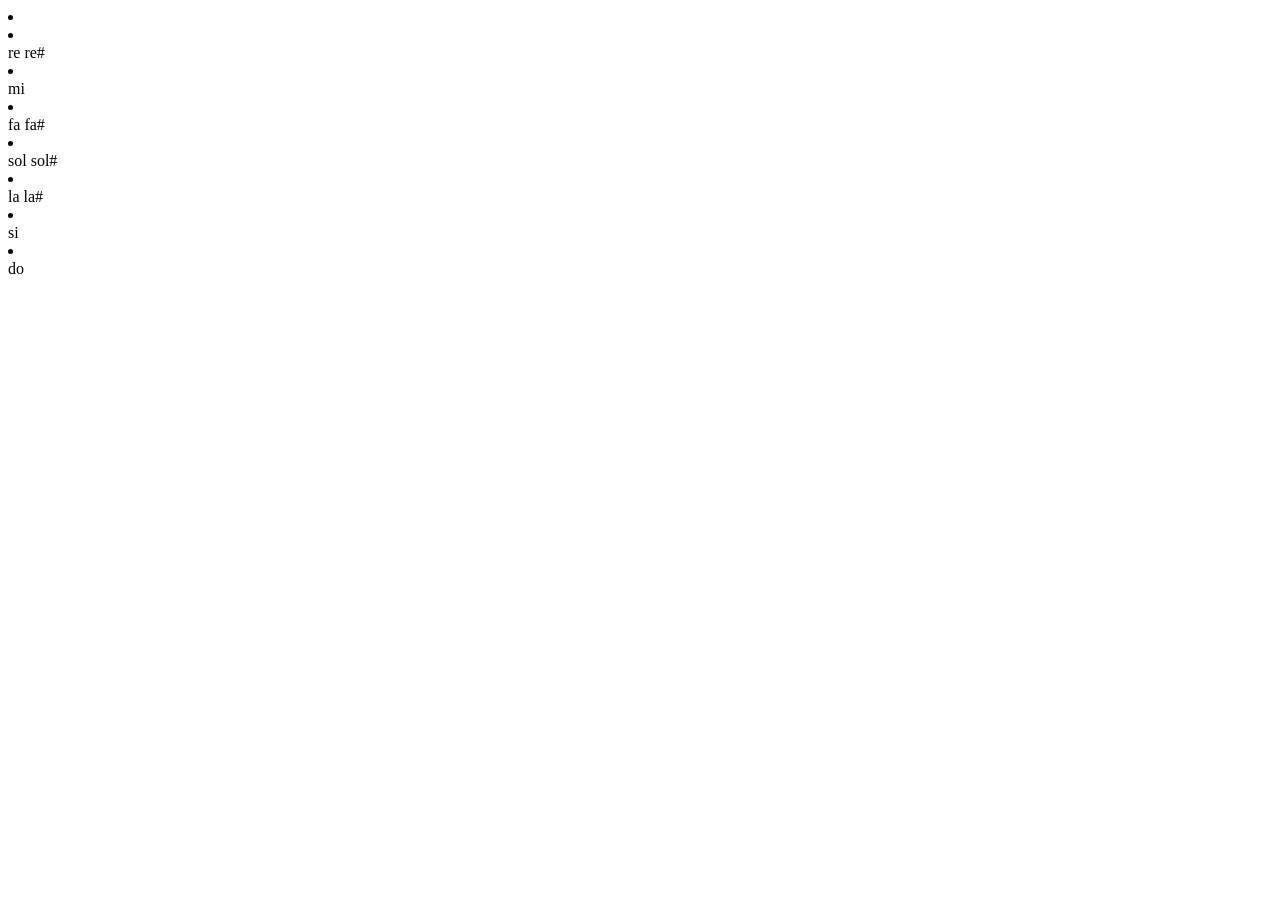
==== Piano/index.html @ 94d41370 "desenvolvendo o layout do piano parte 01" ====
<!DOCTYPE html>
<html lang="en">
<head>
    <meta charset="UTF-8">
    <meta name="viewport" content="width=device-width, initial-scale=1.0">
    <title>Piano Mini</title>
</head>

<!-- data-key -- data-note -->
<body>
    <div id="piano">
        <div id="container">
            <li>
                <div class="white-key" data-key="" data-note="do"></div>
                <div class="white-key" data-key="" data-note="do"></div>
            </li>
            <li>
                <div class="white-key" data-key="" data-note="do"></div>
                re re#
            </li>
            <li>
                <div class="white-key" data-key="" data-note="do"></div>
                mi
            </li>
            <li>
                <div class="white-key" data-key="" data-note="do"></div>
                fa fa#
            </li>
            <li>
                <div class="white-key" data-key="" data-note="do"></div>
                sol sol#
            </li>
            <li>
                <div class="white-key" data-key="" data-note="do"></div>
                la la#
            </li>
            <li>
                <div class="white-key" data-key="" data-note="do"></div>
                si
            </li>
            <li>
                <div class="white-key" data-key="" data-note="do"></div>
                do
            </li>
        </div>
    </div>
</body>
</html>
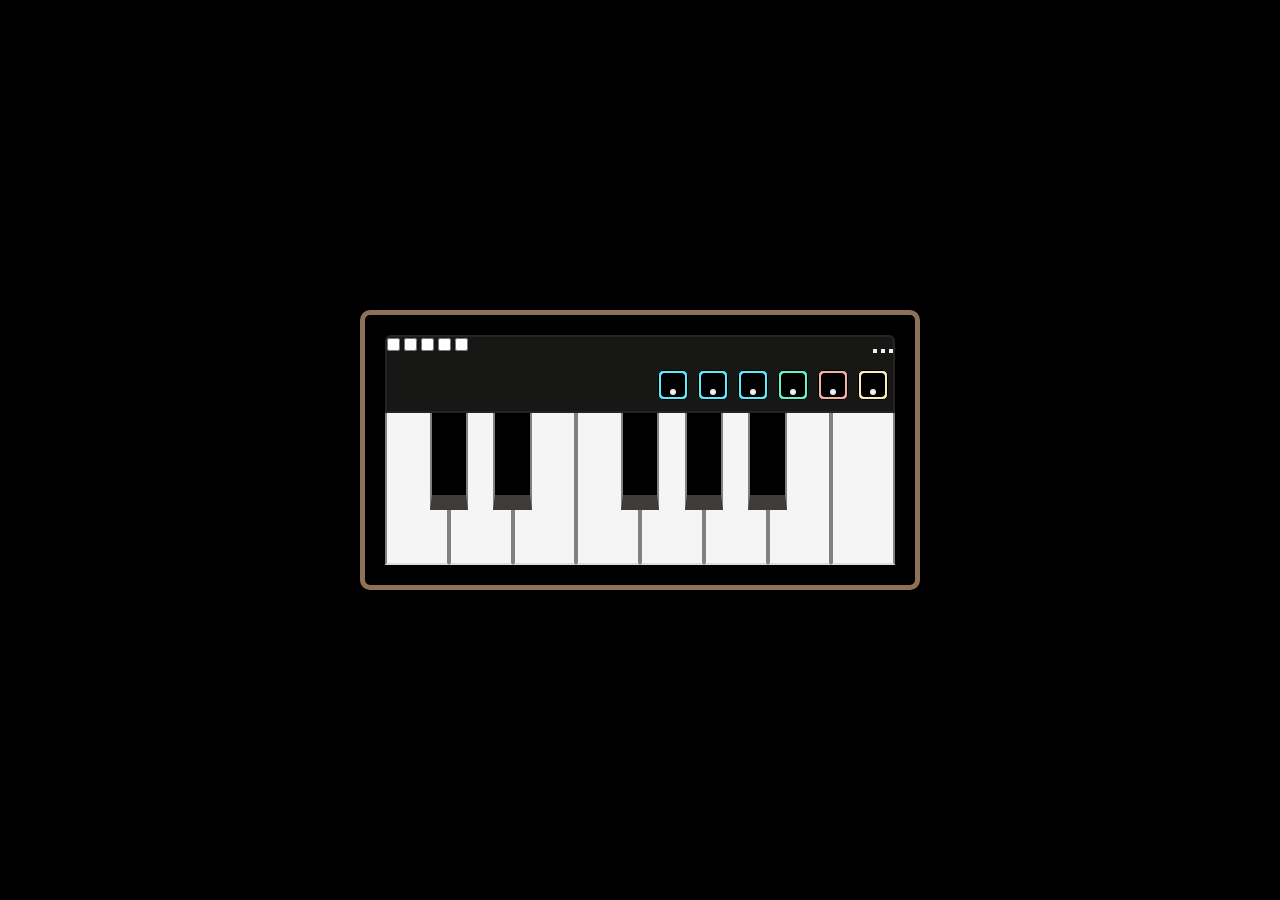
==== commit b6a7937e: "desenvolvendo o design do projeto parte 2 refinamento" ====
--- a/Piano/index.html
+++ b/Piano/index.html
@@ -4,45 +4,79 @@
     <meta charset="UTF-8">
     <meta name="viewport" content="width=device-width, initial-scale=1.0">
     <title>Piano Mini</title>
+    <link rel="stylesheet" href="css/style.css">
 </head>
 
 <!-- data-key -- data-note -->
 <body>
     <div id="piano">
-        <div id="container">
+        <div class="controlers">
+            <div class="control-left">
+                <input type="checkbox" name="grave" id="">
+                <input type="checkbox" name="grave" id="">
+                <input type="checkbox" name="grave" id="">
+                <input type="checkbox" name="grave" id="">
+                <input type="checkbox" name="grave" id=""> 
+            </div>
+            <div class="control-right">
+                <div>
+                    <button></button>
+                    <button></button>
+                    <button></button>
+                </div>
+                <div>
+                    <button class="btn-control" type="button"></button>
+                    <button class="btn-control" type="button"></button>
+                    <button class="btn-control" type="button"></button>
+                    <button class="btn-control" type="button"></button>
+                    <button class="btn-control" type="button"></button>
+                    <button class="btn-control" type="button"></button>
+                </div>
+            </div>
+        </div>
+
+        <div id="key-container">
             <li>
-                <div class="white-key" data-key="" data-note="do"></div>
-                <div class="white-key" data-key="" data-note="do"></div>
+                <div class="white-key" data-key="" data-note="C"></div>
+                <div class="black-key" data-key="" data-note="C#"></div>
             </li>
             <li>
-                <div class="white-key" data-key="" data-note="do"></div>
-                re re#
+                <div class="white-key" data-key="" data-note="D"></div>
+                <div class="black-key" data-key="" data-note="D#"></div>
             </li>
             <li>
-                <div class="white-key" data-key="" data-note="do"></div>
-                mi
+                <div class="white-key" data-key="" data-note="E"></div>
             </li>
             <li>
-                <div class="white-key" data-key="" data-note="do"></div>
-                fa fa#
+                <div class="white-key" data-key="" data-note="F"></div>
+                <div class="black-key" data-key="" data-note="F#"></div>
             </li>
             <li>
-                <div class="white-key" data-key="" data-note="do"></div>
-                sol sol#
+                <div class="white-key" data-key="" data-note="G"></div>
+                <div class="black-key" data-key="" data-note="G#"></div>
             </li>
             <li>
-                <div class="white-key" data-key="" data-note="do"></div>
-                la la#
+                <div class="white-key" data-key="" data-note="A"></div>
+                <div class="black-key" data-key="" data-note="A#"></div>
             </li>
             <li>
-                <div class="white-key" data-key="" data-note="do"></div>
-                si
+                <div class="white-key" data-key="" data-note="B"></div>
             </li>
             <li>
-                <div class="white-key" data-key="" data-note="do"></div>
-                do
+                <div class="white-key" data-key="" data-note="C8"></div>
             </li>
         </div>
     </div>
+
+    <section class="audios">
+        <audio data-key="" src="/Piano/sounds/040.wav"></audio>
+        <audio data-key="" src="/Piano/sounds/041.wav"></audio>
+        <audio data-key="" src="/Piano/sounds/042.wav"></audio>
+        <audio data-key="" src="/Piano/sounds/043.wav"></audio>
+        <audio data-key="" src="/Piano/sounds/044.wav"></audio>
+        <audio data-key="" src="/Piano/sounds/045.wav"></audio>
+        <audio data-key="" src="/Piano/sounds/046.wav"></audio>
+        <audio data-key="" src="/Piano/sounds/047.wav"></audio>
+    </section>
 </body>
 </html>
--- a/Piano/css/style.css
+++ b/Piano/css/style.css
@@ -0,0 +1,142 @@
+/* Reset */
+* {
+    margin: 0;
+    padding: 0;
+    box-sizing: border-box;
+    list-style: none;
+}
+body {
+    display: flex;
+    justify-content: center;
+    align-items: center;
+    width: 100%;
+    height: 100vh;
+    background-color: black;
+}
+
+#piano {
+    display: flex;
+    flex-direction: column;
+    justify-content: center;
+    align-items:flex-end;
+    width: 560px;
+    height: 280px;
+    border: 5px solid #8e7257;
+    border-radius: 10px;
+    background-color: #000;
+    padding: 20px;
+} 
+.controlers {
+    display: flex;
+    width: 100%;
+    height: 50%;
+    border: 2px solid #252424;
+    border-top-left-radius: 6px;
+    border-top-right-radius: 6px;
+    background-color: #171716;
+}
+
+.control-left {
+    width: 50%;
+}
+.control-right {
+    display: flex;
+    flex-direction: column;
+    justify-content: space-between;
+    align-items: flex-end;
+    width: 50%;
+}
+.control-right .btn-control {
+    width: 30px;
+    height: 30px;
+    margin-bottom: 5px;
+}
+.control-right > div:nth-child(2) {
+    display: flex;
+    justify-content: space-around;
+    width: 95%;
+    margin-bottom: 6px;
+}
+/* Button control synthesizer */
+.control-right > div:nth-child(2) > button {
+    position: relative;
+    border-radius: 5px;
+    border: 1px solid black;
+}
+.control-right > div:nth-child(2) > button::before {
+    content: '';
+    position: absolute;
+    top: 2px;
+    left: 2px;
+    width: 24px;
+    height: 24px;
+    border-radius: 4px;
+    background-color: black;
+}
+.control-right > div:nth-child(2) > button::after {
+    content: '';
+    position: absolute;
+    left: 11px;
+    bottom: 4px;
+    width: 6px;
+    height: 6px;
+    border-radius: 50%;
+    background-color: rgb(237, 237, 242);
+}
+/* Color button synthesizer */
+.control-right > div:nth-child(2) > button:nth-child(1) {
+    background-color: #62e8fb;
+}
+.control-right > div:nth-child(2) > button:nth-child(2) {
+    background-color: #62e8fb;
+}
+.control-right > div:nth-child(2) > button:nth-child(3) {
+    background-color: #62e8fb;
+}
+.control-right > div:nth-child(2) > button:nth-child(4) {
+    background-color: #6af1c4;
+}
+.control-right > div:nth-child(2) > button:nth-child(5) {
+    background-color: #f6b1a4;
+}
+.control-right > div:nth-child(2) > button:nth-child(6) {
+    background-color: #f5efc0;
+}
+
+/* keys to piano */
+#key-container{
+    position: relative;
+    display: flex;
+    width: 100%;
+    height: 100%;
+    background-color: whitesmoke;
+}
+
+li {
+    position: relative;
+    display: flex;
+    width: 100%;
+    height: 100%;
+    background-color: gray;
+}
+    .white-key {
+        position: absolute;
+        width: 100%;
+        height: 100%;
+        border: 2px solid gray;
+        border-top: none;
+        border-bottom: 2px solid gainsboro;
+        z-index: 1;
+        background-color: whitesmoke;
+    }
+    .black-key {
+        position: absolute;
+        right: -30%;
+        width: 60%;
+        height: 64%;
+        z-index: 2;
+        border: 2px solid gray;
+        border-top: none;
+        border-bottom: 15px solid #3e3c3a;
+        background-color: black;    
+    }
